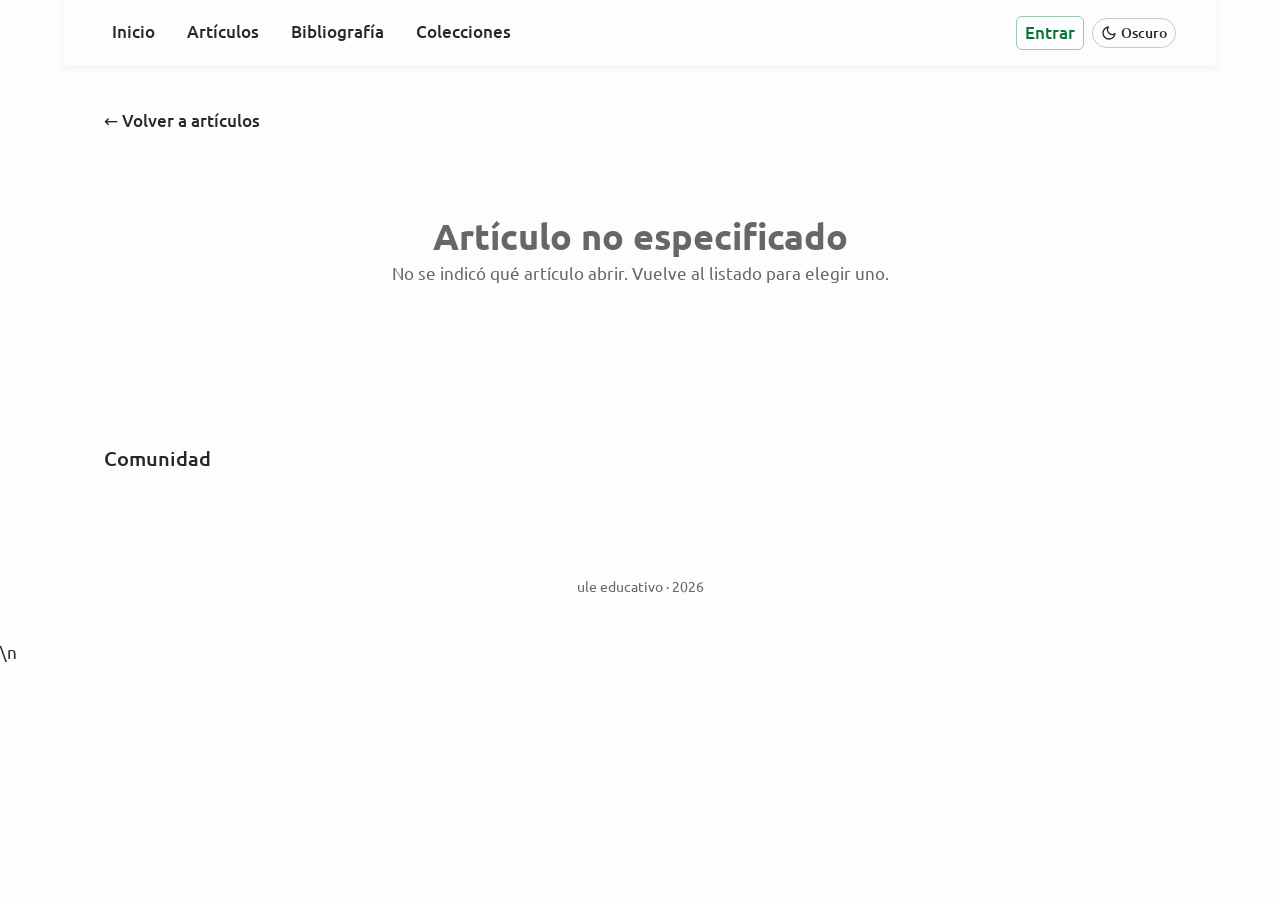
==== articulo.html @ a5fb070c "sobreescribir descomposicion" ====
<!DOCTYPE html>
<html lang="es" data-theme="light">
<head>
  <meta charset="UTF-8">
  <meta name="viewport" content="width=device-width, initial-scale=1.0">
  <title>Artículo — ule educativo</title>

  <link rel="preconnect" href="https://fonts.googleapis.com">
  <link rel="preconnect" href="https://fonts.gstatic.com" crossorigin>
  <link href="https://fonts.googleapis.com/css2?family=Ubuntu:wght@400;500;700&display=swap" rel="stylesheet">

  <link rel="stylesheet" href="css/variables.css">
  <link rel="stylesheet" href="css/base.css">
  <link rel="stylesheet" href="css/components.css">
  <link rel="stylesheet" href="css/nav.css">
  <link rel="stylesheet" href="css/theme.css">
  <link rel="stylesheet" href="css/ads.css">

  <link rel="icon" href="assets/logo/logo.png" type="image/x-icon">
</head>
<body data-ad-page="articulo">

  <a class="skip-link" href="#contenido-principal">Saltar al contenido</a>

  <ule-nav></ule-nav>

  <main id="contenido-principal">
    <section class="container section">
      <p><a class="nav__link" href="articulos.html" style="padding-inline-start:0;">← Volver a artículos</a></p>
      <div id="articulo-contenedor">
        <p class="catalog-loading" role="status">Cargando artículo…</p>
      </div>

      <nav id="navegacion-articulos" class="articulo-navegacion" hidden aria-label="Más artículos"></nav>

      <div id="biblio-relacionada-contenedor" hidden>
        <h2>Bibliografía relacionada</h2>
        <div class="biblio-list" id="biblio-relacionada-lista"></div>
      </div>
    </section>

    <section class="container section ad-section" aria-labelledby="anuncios-articulo">
      <h2 class="ad-section__title" id="anuncios-articulo">Comunidad</h2>
      <div data-ad-slot></div>
    </section>
  </main>

  <footer class="container section" style="text-align:center; opacity:0.7; font-size:var(--fs-anotacion);">
    <p>ule educativo · 2026</p>
  </footer>

  <auth-modal id="auth-modal"></auth-modal>\n<script src="js/main.js"></script><script src="js/ule-nav.js"></script><script src="js/api/client.js"></script><script src="js/api/auth.js"></script><script src="js/api/session.js"></script><script src="js/auth-modal.js"></script><script src="js/auth-ui.js"></script>
  <script src="js/loader.js"></script>
  <script src="js/components.js"></script>
  <script src="js/ads.js"></script>
  <script>
    (function () {
      const contenedor = document.getElementById('articulo-contenedor');
      const biblioWrap = document.getElementById('biblio-relacionada-contenedor');
      const biblioLista = document.getElementById('biblio-relacionada-lista');
      const navArticulos = document.getElementById('navegacion-articulos');

      function formatFecha(iso) {
        if (!iso) return '';
        const d = new Date(iso + 'T00:00:00');
        if (isNaN(d.getTime())) return iso;
        return d.toLocaleDateString('es-MX', { year: 'numeric', month: 'long', day: 'numeric' });
      }

      function slug(value) {
        return String(value || '').toLowerCase().replace(/\s+/g, '-');
      }

      // Estados sin artículo (sin id, no encontrado, error): siempre con <h1> para que la página tenga encabezado principal.
      function mostrarMensaje(titulo, texto, esError) {
        const wrap = document.createElement('div');
        wrap.className = 'catalog-empty';
        if (esError) wrap.setAttribute('role', 'alert');
        const h1 = document.createElement('h1');
        h1.textContent = titulo;
        const p = document.createElement('p');
        p.textContent = texto;
        wrap.appendChild(h1);
        wrap.appendChild(p);
        contenedor.replaceChildren(wrap);
      }

      function badge(type, label) {
        const el = document.createElement('ule-badge');
        el.setAttribute('type', type);
        el.setAttribute('label', label);
        return el;
      }

      function renderArticulo(articulo) {
        const article = document.createElement('article');
        article.className = 'articulo';

        const chips = document.createElement('div');
        chips.className = 'cluster';
        chips.style.marginBlockEnd = 'var(--space-sm)';
        if (articulo.categoria) chips.appendChild(badge('categoria-' + slug(articulo.categoria), articulo.categoria));
        (articulo.etiquetas || []).forEach(function (tag) { chips.appendChild(badge('etiqueta-' + slug(tag), tag)); });
        article.appendChild(chips);

        const h1 = document.createElement('h1');
        h1.textContent = articulo.titulo || '';
        article.appendChild(h1);

        const meta = document.createElement('p');
        meta.className = 'anotacion';
        meta.textContent = [articulo.autor, formatFecha(articulo.fecha)].filter(Boolean).join(' · ');
        article.appendChild(meta);

        if (articulo.imagen_destacada) {
          const img = document.createElement('img');
          img.className = 'foto-arqueologica';
          img.style.width = '100%';
          img.style.borderRadius = 'var(--radius-md)';
          // Sin descripción editorial (imagen_alt) la imagen se trata como decorativa.
          img.alt = articulo.imagen_alt || '';
          img.addEventListener('error', function () { img.style.display = 'none'; });
          img.src = articulo.imagen_destacada;
          article.appendChild(img);
        }

        const cuerpo = document.createElement('div');
        cuerpo.className = 'articulo__cuerpo';
        // contenido_html proviene del equipo editorial (repositorio o API con acceso restringido),
        // no de entrada de usuarios anónimos. Si la API acepta HTML de otras fuentes, debe sanearlo en el servidor.
        cuerpo.innerHTML = articulo.contenido_html || '';
        article.appendChild(cuerpo);

        contenedor.replaceChildren(article);
      }

      function linkNavegacion(articulo, clase, etiqueta) {
        const a = document.createElement('a');
        a.className = 'articulo-navegacion__link ' + clase;
        a.href = 'articulo.html?id=' + encodeURIComponent(articulo.id);
        const span = document.createElement('span');
        span.textContent = etiqueta;
        const strong = document.createElement('strong');
        strong.textContent = articulo.titulo || articulo.id;
        a.appendChild(span);
        a.appendChild(strong);
        return a;
      }

      function renderNavegacion(articulo, todos) {
        const orden = todos
          .filter(function (a) { return a.visible !== false; })
          .sort(function (a, b) { return (a.fecha || '').localeCompare(b.fecha || ''); });
        const posicion = orden.findIndex(function (a) { return a.id === articulo.id; });
        if (posicion === -1) return;
        const anterior = orden[posicion - 1];
        const siguiente = orden[posicion + 1];
        if (!anterior && !siguiente) return;
        navArticulos.replaceChildren();
        if (anterior) navArticulos.appendChild(linkNavegacion(anterior, 'articulo-navegacion__link--anterior', 'Artículo anterior'));
        if (siguiente) navArticulos.appendChild(linkNavegacion(siguiente, 'articulo-navegacion__link--siguiente', 'Artículo siguiente'));
        navArticulos.hidden = false;
      }

      function renderBiblio(refs) {
        if (!refs.length) return;
        refs.forEach(function (ref) {
          const card = document.createElement('biblio-card');
          card.setAttribute('data-id', ref.id);
          card.setAttribute('data-title', ref.titulo || '');
          card.setAttribute('data-authors', Array.isArray(ref.autores) ? ref.autores.join(', ') : (ref.autores || ''));
          card.setAttribute('data-year', ref['año'] || '');
          card.setAttribute('data-type', ref.tipo || '');
          card.setAttribute('data-editorial', ref.editorial || '');
          card.setAttribute('data-url', ref.url || '');
          card.setAttribute('data-summary', ref.resumen || '');
          biblioLista.appendChild(card);
        });
        biblioWrap.hidden = false;
      }

      async function init() {
        const id = new URLSearchParams(window.location.search).get('id');
        if (!id) {
          mostrarMensaje('Artículo no especificado', 'No se indicó qué artículo abrir. Vuelve al listado para elegir uno.');
          return;
        }

        try {
          const articulo = await ULE.loader.loadArticleById(id);
          if (!articulo || articulo.visible === false) {
            document.title = 'Artículo no encontrado — ule educativo';
            mostrarMensaje('Artículo no encontrado', 'No existe un artículo con ese identificador o ya no está disponible.');
            return;
          }

          document.title = articulo.titulo + ' — ule educativo';
          renderArticulo(articulo);

          // Lo secundario (navegación, bibliografía) no debe impedir leer el artículo si falla.
          try { renderNavegacion(articulo, await ULE.loader.loadArticles()); }
          catch (e) { console.warn('[ULE] No se pudo cargar la navegación entre artículos:', e); }
          try { renderBiblio(await ULE.loader.loadBiblioForArticle(articulo)); }
          catch (e) { console.warn('[ULE] No se pudo cargar la bibliografía relacionada:', e); }
        } catch (e) {
          console.error('[ULE] Error cargando el artículo:', e);
          mostrarMensaje('No fue posible cargar el artículo', 'Ocurrió un problema al obtener el contenido. Inténtalo de nuevo en unos minutos.', true);
        }
      }

      init();
    })();
  </script>
</body>
</html>
---- css/variables.css ----
/* ==========================================================================
   variables.css — Identidad gráfica: ule educativo
   Todas las custom properties del sistema de diseño.
   ========================================================================== */

:root {
  /* ---------- Color base ---------- */
  --color-principal: #058A41;
  --color-secundario: #63372C;
  --color-fondo-claro: #fdfdff;
  --color-fondo-oscuro: #1E352F;
  --color-texto-claro: #282828;
  --color-texto-oscuro: #c3d4d0;

  /* Fondos de card */
  --color-card-claro: #F7F3EB;          /* tono hueso / piedra clara */
  --color-card-oscuro: #162A25;         /* gris muy oscuro, ligeramente más profundo que el fondo */

  /* Texto sobre cards */
  --color-titulo-card: var(--color-principal-texto);
  --color-cuerpo-card-claro: #2C2C2C;   /* contraste AA sobre #F7F3EB */
  --color-cuerpo-card-oscuro: #D0DDD9;  /* contraste AA sobre #162A25 */

  /* Verde para TEXTO y para rellenos con texto blanco.
     --color-principal (#058A41) queda para elementos decorativos/rellenos
     sin texto: sólo alcanza 4.38:1 sobre el fondo claro y 4.02:1 sobre la
     card clara (AA exige 4.5:1), y 2.9:1 sobre el fondo oscuro. Estos tokens
     conservan el mismo tono pero cumplen AA en ambos temas. */
  --color-principal-texto: #047538;     /* claro: 5.7:1 sobre fondo, 5.3:1 sobre card */
  --color-principal-accion: #047538;    /* fondo de botones con texto blanco: 5.9:1 */
  --color-principal-accion-hover: #046B32; /* hover de botones (6.7:1 con texto blanco, en ambos temas) */

  /* Estados de link */
  --color-link: var(--color-principal-texto);
  --color-link-hover: #046B32;          /* 6.5:1 sobre fondo claro */
  --color-link-visitado: #4A6B5A;
  --color-link-focus: var(--color-principal-texto);

  /* Paleta fija de badges — Periodo */
  --badge-periodo-preclasico: #8B5E3C;
  --badge-periodo-clasico: #A0601F;    /* antes #C17A3A (3.4:1 con texto blanco); ahora 5.0:1 */
  --badge-periodo-posclasico: #5C3A21;

  /* Paleta fija de badges — Cultura */
  --badge-cultura-olmeca: #3A5F4A;
  --badge-cultura-golfo: #4A7A6A;
  --badge-cultura-cacaxtla: #6B4A3A;
  --badge-cultura-maya: #2E5A4A;
  --badge-cultura-azteca: #5A3A2A;

  /* ---------- Tipografía ---------- */
  --font-principal: "Ubuntu", system-ui, sans-serif;
  --font-anotaciones: "Helvetica", Arial, sans-serif;

  /* Escala tipográfica — mobile first */
  --fs-h1: 1.75rem;          /* 28px */
  --fs-h2: 1.375rem;         /* 22px */
  --fs-h3: 1.125rem;         /* 18px */
  --fs-cuerpo: 1rem;         /* 16px */
  --fs-anotacion: 0.875rem;  /* 14px */
  --lh-cuerpo: 1.6;
  --lh-titulo: 1.25;

  /* ---------- Bordes, radios y espaciado ---------- */
  --radius-sm: 0.375rem;     /* 6px — badges, botones pequeños */
  --radius-md: 0.75rem;      /* 12px — cards */
  --radius-lg: 1rem;         /* 16px — contenedores grandes */
  --radius-pill: 999px;      /* píldora */

  --space-xs: 0.25rem;       /* 4px */
  --space-sm: 0.5rem;        /* 8px */
  --space-md: 1rem;          /* 16px */
  --space-lg: 1.5rem;        /* 24px */
  --space-xl: 2.5rem;        /* 40px */
  --space-2xl: 4rem;         /* 64px */

  /* Sombras ligeras */
  --shadow-card-claro: 0 2px 8px rgba(0, 0, 0, 0.06);
  --shadow-card-oscuro: 0 2px 10px rgba(0, 0, 0, 0.35);

  /* ---------- Breakpoints (referencia; se usan en media queries) ---------- */
  --bp-sm: 480px;
  --bp-md: 768px;
  --bp-lg: 1024px;
  --bp-xl: 1280px;

  /* ---------- Tema por defecto (modo claro) ---------- */
  --color-fondo: var(--color-fondo-claro);
  --color-texto: var(--color-texto-claro);
  --color-card: var(--color-card-claro);
  --color-cuerpo-card: var(--color-cuerpo-card-claro);
  --shadow-card: var(--shadow-card-claro);
  --color-icono: var(--color-principal);
}

/* ---------- Tema oscuro ---------- */
:root[data-theme="dark"] {
  --color-fondo: var(--color-fondo-oscuro);
  --color-texto: var(--color-texto-oscuro);
  --color-card: var(--color-card-oscuro);
  --color-cuerpo-card: var(--color-cuerpo-card-oscuro);
  --shadow-card: var(--shadow-card-oscuro);
  --color-icono: var(--color-texto-oscuro);

  /* Verde legible sobre fondo/card oscuros (≥ 6:1) */
  --color-principal-texto: #4CC57F;
  --color-link-hover: #8BE5B3;
  --color-link-visitado: #8FB8A3;       /* el verde apagado claro daba 2.2:1 sobre oscuro */
}

/* ---------- Desktop typography (≥ 768px) ---------- */
@media (min-width: 768px) {
  :root {
    --fs-h1: 2.25rem;        /* 36px */
    --fs-h2: 1.75rem;        /* 28px */
    --fs-h3: 1.25rem;        /* 20px */
    --fs-cuerpo: 1.0625rem;  /* 17px */
  }
}
---- css/base.css ----
/* ==========================================================================
   base.css — Reset, tipografía, layout base y accesibilidad
   ule educativo
   ========================================================================== */

/* ---------- Reset mínimo y box-sizing ---------- */
*,
*::before,
*::after {
  box-sizing: border-box;
  margin: 0;
  padding: 0;
}

html {
  font-size: 100%;
  scroll-behavior: smooth;
  -webkit-text-size-adjust: 100%;
}

/* Respeta prefers-reduced-motion */
@media (prefers-reduced-motion: reduce) {
  html {
    scroll-behavior: auto;
  }

  *,
  *::before,
  *::after {
    animation-duration: 0.01ms !important;
    animation-iteration-count: 1 !important;
    transition-duration: 0.01ms !important;
  }
}

body {
  min-height: 100vh;
  font-family: var(--font-principal);
  font-size: var(--fs-cuerpo);
  font-weight: 400;
  line-height: var(--lh-cuerpo);
  color: var(--color-texto);
  background-color: var(--color-fondo);
  -webkit-font-smoothing: antialiased;
  -moz-osx-font-smoothing: grayscale;
}

/* ---------- Tipografía semántica ---------- */
h1, h2, h3, h4, h5, h6 {
  font-family: var(--font-principal);
  line-height: var(--lh-titulo);
  color: var(--color-texto);
  font-weight: 700;
}

h1 {
  font-size: var(--fs-h1);
  font-weight: 700;
}

h2 {
  font-size: var(--fs-h2);
  font-weight: 700;
}

h3 {
  font-size: var(--fs-h3);
  font-weight: 500;
}

p {
  margin-block-end: var(--space-md);
}

p:last-child {
  margin-block-end: 0;
}

/* Anotaciones, pies de foto, notas */
.anotacion,
figcaption,
.nota,
.caption {
  font-family: var(--font-anotaciones);
  font-style: italic;
  font-size: var(--fs-anotacion);
  font-weight: 400;
  color: var(--color-texto);
  opacity: 0.85;
}

/* ---------- Enlaces ---------- */
a {
  color: var(--color-link);
  text-decoration: underline;
  text-underline-offset: 0.15em;
  transition: color 0.15s ease;
}

a:hover {
  color: var(--color-link-hover);
}

/* Sólo en texto de lectura. Un `a:visited` global tiene más especificidad que
   .nav__link, .card o .skip-link y les cambiaba el color tras la primera visita. */
.articulo__cuerpo a:visited {
  color: var(--color-link-visitado);
}

a:focus-visible {
  outline: 2px solid var(--color-link-focus);
  outline-offset: 3px;
  border-radius: var(--radius-sm);
}

/* ---------- Imágenes ---------- */
img {
  max-width: 100%;
  height: auto;
  display: block;
  border-radius: var(--radius-md);
}

/* Fotografías de piezas / juego: color natural, bordes redondeados */
img.foto-arqueologica,
img.foto-juego,
.catalog-card img {
  border-radius: var(--radius-md);
  /* desaturación opcional muy ligera (máx. ~10–15 %) */
  /* filter: saturate(0.9);  — aplicar solo si se desea de forma global */
}

/* ---------- Listas ---------- */
ul, ol {
  padding-inline-start: 1.25em;
  margin-block-end: var(--space-md);
}

li {
  margin-block-end: var(--space-xs);
}

/* ---------- Contenedor principal ---------- */
.container {
  width: 100%;
  max-width: 72rem; /* ~1152px */
  margin-inline: auto;
  padding-inline: var(--space-md);
}

@media (min-width: 768px) {
  .container {
    padding-inline: var(--space-lg);
  }
}

@media (min-width: 1280px) {
  .container {
    padding-inline: var(--space-xl);
  }
}

/* ---------- Utilidades de espaciado ---------- */
.section {
  padding-block: var(--space-xl);
}

.section--tight {
  padding-block: var(--space-lg);
}

/* ---------- Focus visible genérico (accesibilidad) ---------- */
:focus-visible {
  outline: 2px solid var(--color-principal-texto);
  outline-offset: 3px;
}

/* ---------- Botones base (elementos de acción) ---------- */
button,
.btn {
  font-family: var(--font-principal);
  font-size: var(--fs-cuerpo);
  font-weight: 500;
  line-height: 1.4;
  cursor: pointer;
  border: none;
  border-radius: var(--radius-sm);
  padding: var(--space-sm) var(--space-md);
  background-color: var(--color-principal-accion);
  color: #fff;
  transition: background-color 0.15s ease, transform 0.1s ease;
}

button:hover,
.btn:hover {
  background-color: var(--color-principal-accion-hover);
}

button:focus-visible,
.btn:focus-visible {
  outline: 2px solid var(--color-link-focus);
  outline-offset: 3px;
}

button:disabled,
.btn:disabled {
  opacity: 0.5;
  cursor: not-allowed;
}

/* ---------- Sólo lectores de pantalla ---------- */
.sr-only {
  position: absolute;
  width: 1px;
  height: 1px;
  margin: -1px;
  padding: 0;
  overflow: hidden;
  clip: rect(0, 0, 0, 0);
  white-space: nowrap;
  border: 0;
}

/* ---------- Skip link (accesibilidad) ---------- */
.skip-link {
  position: absolute;
  top: -100%;
  left: var(--space-md);
  z-index: 1000;
  padding: var(--space-sm) var(--space-md);
  background-color: var(--color-principal-accion);
  color: #fff;
  border-radius: var(--radius-sm);
  text-decoration: none;
}

.skip-link:focus {
  top: var(--space-md);
}

/* ---------- Selección de texto ---------- */
::selection {
  background-color: color-mix(in srgb, var(--color-principal) 30%, transparent);
  color: var(--color-texto);
}

/* El atributo hidden debe ganar siempre: reglas como `section { display: block }`
   o `.articulo-navegacion { display: grid }` lo anulaban. */
[hidden] {
  display: none !important;
}

/* ---------- Elementos semánticos básicos ---------- */
main {
  display: block;
}

header,
footer,
nav,
section,
article,
aside {
  display: block;
}

/* ---------- Home: lockup vertical del logo ---------- */
.logo-lockup {
  display: flex;
  flex-direction: column;
  align-items: center;
  gap: var(--space-md);
  padding-block: var(--space-2xl) var(--space-xl);
  text-align: center;
}

.logo-lockup__icon {
  width: clamp(4rem, 15vw, 6.5rem);
  height: auto;
  /* espacio de protección mínimo 0.25× del ancho */
  margin: 0.25em;
}

.logo-lockup__nombre {
  font-size: var(--fs-h1);
  font-weight: 700;
  color: var(--color-texto);
  letter-spacing: -0.01em;
}

/* ---------- Theme toggle (base) ---------- */
.theme-toggle {
  display: inline-flex;
  align-items: center;
  gap: var(--space-xs);
  background: transparent;
  color: var(--color-texto);
  border: 1px solid color-mix(in srgb, var(--color-texto) 25%, transparent);
  border-radius: var(--radius-pill);
  padding: var(--space-xs) var(--space-sm);
  font-size: var(--fs-anotacion);
}

.theme-toggle:hover {
  background-color: color-mix(in srgb, var(--color-texto) 8%, transparent);
}

/* ---------- Texto de interfaz (i18n-ready) ---------- */
/* Los textos de UI se inyectan desde JS/i18n; no hardcodear aquí */
---- css/components.css ----
/* ==========================================================================
   components.css — Componentes reutilizables
   Cards, badges, catálogo, anuncios, navegación
   ule educativo
   ========================================================================== */

/* ---------- Cards de texto (artículo / blog) ---------- */
.card,
.card-texto {
  background-color: var(--color-card);
  color: var(--color-cuerpo-card);
  border-radius: var(--radius-md);
  box-shadow: var(--shadow-card);
  padding: var(--space-lg);
}

.card__titulo,
.card-texto__titulo {
  color: var(--color-titulo-card);
  font-weight: 500;
  font-size: var(--fs-h3);
  margin-block-end: var(--space-sm);
}

.card__cuerpo,
.card-texto__cuerpo {
  color: var(--color-cuerpo-card);
  font-size: var(--fs-cuerpo);
  line-height: var(--lh-cuerpo);
}

/* ---------- Badges de categoría ---------- */
.badge {
  display: inline-flex;
  align-items: center;
  justify-content: center;
  height: 1.6rem;
  padding-inline: calc(var(--space-sm) + var(--space-xs));
  border-radius: var(--radius-pill);
  font-family: var(--font-principal);
  font-size: var(--fs-anotacion);
  font-weight: 500;
  letter-spacing: 0.03em;
  text-transform: uppercase;
  color: #fff;
  white-space: nowrap;
  line-height: 1;
}

/* Periodo */
.badge--periodo-preclasico { background-color: var(--badge-periodo-preclasico); }
.badge--periodo-clasico    { background-color: var(--badge-periodo-clasico); }
.badge--periodo-posclasico { background-color: var(--badge-periodo-posclasico); }

/* Cultura */
.badge--cultura-olmeca   { background-color: var(--badge-cultura-olmeca); }
.badge--cultura-golfo    { background-color: var(--badge-cultura-golfo); }
.badge--cultura-cacaxtla { background-color: var(--badge-cultura-cacaxtla); }
.badge--cultura-maya     { background-color: var(--badge-cultura-maya); }
.badge--cultura-azteca   { background-color: var(--badge-cultura-azteca); }

/* Fallback genérico si no se especifica tipo */
.badge--default {
  background-color: var(--color-secundario);
}

/* ---------- Catálogo: grid de cards ---------- */
.catalog-grid {
  display: grid;
  grid-template-columns: minmax(0, 1fr);
  gap: var(--space-md);
  width: 100%;
}

/* ≥ 480px — 2 columnas */
@media (min-width: 480px) {
  .catalog-grid {
    grid-template-columns: repeat(2, minmax(0, 1fr));
    gap: var(--space-md);
  }
}

/* ≥ 768px — 3 columnas */
@media (min-width: 768px) {
  .catalog-grid {
    grid-template-columns: repeat(3, minmax(0, 1fr));
    gap: var(--space-lg);
  }
}

/* ≥ 1024px — 4 columnas */
@media (min-width: 1024px) {
  .catalog-grid {
    grid-template-columns: repeat(4, minmax(0, 1fr));
    gap: var(--space-lg);
  }
}

/* ≥ 1280px — se mantiene en 4 columnas (máximo) */
@media (min-width: 1280px) {
  .catalog-grid {
    grid-template-columns: repeat(4, minmax(0, 1fr));
  }
}

/* Card individual del catálogo */
.catalog-card {
  position: relative;
  display: flex;
  flex-direction: column;
  background-color: var(--color-card);
  border-radius: var(--radius-md);
  box-shadow: var(--shadow-card);
  overflow: hidden;
  cursor: pointer;
  transition: box-shadow 0.2s ease, transform 0.15s ease;
}

.catalog-card:hover {
  box-shadow: 0 4px 14px rgba(0, 0, 0, 0.12);
  transform: translateY(-2px);
}

/* El título es un <button> real: se anuncia como botón, entra en el orden de
   foco y su ::after cubre toda la card para que cualquier clic abra el detalle. */
.catalog-card__abrir {
  all: unset;
  box-sizing: border-box;
  cursor: pointer;
  color: inherit;
}

.catalog-card__abrir::after {
  content: "";
  position: absolute;
  inset: 0;
}

.catalog-card:has(.catalog-card__abrir:focus-visible) {
  outline: 2px solid var(--color-principal-texto);
  outline-offset: 3px;
}

.catalog-card__abrir:focus-visible {
  outline: none; /* el aro lo dibuja la card completa (regla :has de arriba) */
}

/* Modal de detalle. El reset global `* { margin: 0 }` anulaba el margin:auto con el que
   el navegador centra un <dialog>, dejándolo pegado a la esquina superior izquierda. */
.catalog-modal {
  margin: auto;
  max-height: calc(100dvh - 2 * var(--space-md));
  overflow-y: auto;
}

.catalog-modal::backdrop {
  background: rgba(0, 0, 0, 0.55);
}

/* Imagen que no cargó: conserva la proporción y no muestra el icono de imagen rota */
.catalog-card__imagen.is-broken {
  visibility: hidden;
}

@media (prefers-reduced-motion: reduce) {
  .catalog-card:hover { transform: none; }
}

:root[data-theme="dark"] .catalog-card:hover {
  box-shadow: 0 4px 16px rgba(0, 0, 0, 0.45);
}

.catalog-card__imagen {
  aspect-ratio: 1 / 1;
  width: 100%;
  object-fit: cover;
  border-radius: 0; /* el contenedor ya tiene el radio */
}

.catalog-card__body {
  display: flex;
  flex-direction: column;
  gap: var(--space-sm);
  padding: var(--space-md);
  flex-grow: 1;
}

.catalog-card__titulo {
  font-size: var(--fs-h3);
  font-weight: 500;
  color: var(--color-titulo-card);
  line-height: var(--lh-titulo);
  margin: 0;
}

.catalog-card__badges {
  display: flex;
  flex-wrap: wrap;
  gap: var(--space-xs);
  margin-top: auto;
}

/* Resumen de resultados y filtros activos (región role="status") */
.catalog-status {
  margin-block: 0 var(--space-md);
  font-size: var(--fs-anotacion);
  color: var(--color-texto);
  opacity: 0.85;
}

.catalog-empty__accion {
  margin-block-start: var(--space-md);
}

/* Encabezado de colección (catálogo) */
.catalog-header {
  margin-block-end: var(--space-xl);
}

.catalog-header__titulo {
  font-size: var(--fs-h1);
  font-weight: 700;
  color: var(--color-texto);
  margin-block-end: var(--space-sm);
}

.catalog-header__descripcion {
  font-size: var(--fs-cuerpo);
  color: var(--color-texto);
  max-width: 65ch;
  line-height: var(--lh-cuerpo);
}

/* ---------- Cards de anuncio ---------- */
.ad-card {
  display: flex;
  flex-direction: column;
  background-color: var(--color-card);
  border-radius: var(--radius-md);
  box-shadow: var(--shadow-card);
  overflow: hidden;
}

/* Imagen con proporción 4:5 vertical */
.ad-card__imagen {
  aspect-ratio: 4 / 5;
  width: 100%;
  object-fit: cover;
  border-radius: 0;
}

.ad-card__body {
  display: flex;
  flex-direction: column;
  gap: var(--space-sm);
  padding: var(--space-md);
}

.ad-card__contacto {
  font-size: var(--fs-h3);
  font-weight: 500;
  color: var(--color-titulo-card);
  margin: 0;
}

.ad-card__slogan {
  font-size: var(--fs-cuerpo);
  font-weight: 400;
  color: var(--color-cuerpo-card);
  margin: 0;
}

.ad-card__descripcion {
  font-family: var(--font-anotaciones);
  font-style: italic;
  font-size: var(--fs-anotacion);
  color: var(--color-cuerpo-card);
  opacity: 0.8;
  margin: 0;
  margin-top: auto;
}

/* Variante horizontal (cuando el contenedor lo permite) */
@media (min-width: 640px) {
  .ad-card--horizontal {
    flex-direction: row;
  }

  .ad-card--horizontal .ad-card__imagen {
    width: 40%;
    max-width: 220px;
    aspect-ratio: 4 / 5;
    flex-shrink: 0;
  }

  .ad-card--horizontal .ad-card__body {
    flex: 1;
    justify-content: center;
  }
}

/* ---------- Header sticky con hide/show ---------- */
/* Sólo el header principal del sitio (hijo directo de <body>): otros <header>
   internos, como el de <catalog-grid>, no deben ser sticky. */
body > header {
  position: sticky;
  top: 0;
  z-index: 1000;
  background-color: var(--color-fondo);
  box-shadow: var(--shadow-card);
  transform: translateY(0);
  transition: transform 0.3s ease;
}

body > header.header--hidden {
  transform: translateY(-100%);
}

body > header.header--visible {
  transform: translateY(0);
}

/* ---------- Navegación ---------- */
.nav {
  display: flex;
  flex-wrap: wrap;
  align-items: center;
  gap: var(--space-md);
  padding-block: var(--space-md);
}

.nav__lista {
  display: flex;
  flex-wrap: wrap;
  list-style: none;
  padding: 0;
  margin: 0;
  gap: var(--space-sm) var(--space-md);
}

.nav__link {
  font-weight: 500;
  text-decoration: none;
  color: var(--color-texto);
  padding: var(--space-xs) var(--space-sm);
  border-radius: var(--radius-sm);
  transition: color 0.15s ease, background-color 0.15s ease;
}

.nav__link:hover {
  color: var(--color-principal-texto);
  background-color: color-mix(in srgb, var(--color-principal) 10%, transparent);
}

.nav__link[aria-current="page"] {
  color: var(--color-principal-texto);
  font-weight: 700;
}

.nav__link:focus-visible {
  outline: 2px solid var(--color-principal-texto);
  outline-offset: 2px;
}

/* ---------- Iconos ---------- */
.icon {
  display: inline-block;
  width: 1.25em;
  height: 1.25em;
  vertical-align: middle;
  fill: currentColor;
}

/* Sobre color principal → blanco */
.icon--on-principal {
  color: #fff;
  fill: #fff;
}

/* Fuera del color principal */
.icon--default {
  color: var(--color-icono);
  fill: var(--color-icono);
}

/* ---------- Greca (módulo horizontal divisorio) ---------- */
.greca {
  display: block;
  width: 100%;
  height: 1.5rem;
  color: var(--color-texto);
  background-color: currentColor;
  -webkit-mask-image: url('../assets/img/greca.png');
  mask-image: url('../assets/img/greca.png');
  -webkit-mask-repeat: repeat-x;
  mask-repeat: repeat-x;
  -webkit-mask-position: center;
  mask-position: center;
  -webkit-mask-size: auto 100%;
  mask-size: auto 100%;
  object-fit: contain;
  opacity: 0.8;
}

.greca--divider {
  margin-block: var(--space-xl);
  height: 10vh;
  border-radius: 2px;
  opacity: 0.6;
}

/* ---------- Artículo / lectura larga ---------- */
.articulo {
  max-width: 68ch;
  margin-inline: auto;
}

.articulo h2 {
  margin-block: var(--space-xl) var(--space-md);
}

.articulo h3 {
  margin-block: var(--space-lg) var(--space-sm);
}

.articulo p + p {
  margin-block-start: var(--space-md);
}

.articulo img {
  margin-block: var(--space-lg);
}

.articulo figcaption {
  margin-block-start: var(--space-xs);
  text-align: center;
}

/* ---------- Utilidades de layout ---------- */
.stack {
  display: flex;
  flex-direction: column;
  gap: var(--space-md);
}

.stack--lg {
  gap: var(--space-lg);
}

.cluster {
  display: flex;
  flex-wrap: wrap;
  gap: var(--space-sm);
  align-items: center;
}

/* ---------- Card como enlace (accesos del dashboard) ---------- */
.card-link {
  display: block;
  text-decoration: none;
  transition: box-shadow 0.2s ease, transform 0.15s ease;
}

.card-link:hover {
  box-shadow: 0 4px 14px rgba(0, 0, 0, 0.12);
  transform: translateY(-2px);
}

.card-link:focus-visible {
  outline: 2px solid var(--color-link-focus);
  outline-offset: 2px;
}

.card-link .card__flecha {
  display: inline-block;
  margin-inline-start: var(--space-xs);
  transition: transform 0.15s ease;
}

.card-link:hover .card__flecha {
  transform: translateX(3px);
}

/* CTA visual dentro de una card-enlace (el enlace es la card; esto es sólo apariencia) */
.button {
  display: inline-block;
  margin-block-start: var(--space-sm);
  padding: var(--space-xs) var(--space-md);
  border-radius: var(--radius-sm);
  background-color: var(--color-principal-accion);
  color: #fff;
  font-weight: 500;
}

.card-link:hover .button {
  background-color: var(--color-principal-accion-hover);
}

.card-link .card__cuerpo {
  margin-block-end: var(--space-sm);
}

/* Accesos de la portada: el botón queda alineado al pie aunque el texto varíe de largo */
.accesos-grid .card-link {
  display: flex;
  flex-direction: column;
}

.accesos-grid .card-link .button {
  align-self: flex-start;
  margin-block-start: auto;
}

/* Título de una card de texto seguido de párrafo */
.card > h2 {
  margin-block-end: var(--space-sm);
}

/* ---------- Grid de accesos (home) ---------- */
.accesos-grid {
  display: grid;
  grid-template-columns: minmax(0, 1fr);
  gap: var(--space-lg);
  width: 100%;
}

@media (min-width: 640px) {
  .accesos-grid { grid-template-columns: repeat(3, minmax(0, 1fr)); }
}

/* ---------- Estados de carga / vacío (catálogo) ---------- */
.catalog-empty,
.catalog-loading {
  text-align: center;
  padding: var(--space-2xl) var(--space-md);
  color: var(--color-texto);
  opacity: 0.7;
  font-size: var(--fs-cuerpo);
}

/* ---------- Grid de artículos ----------
   Mobile: 1 columna · Tablet (≥768px): 2 · Desktop (≥1024px): 3 */
.articles-grid {
  display: grid;
  grid-template-columns: minmax(0, 1fr);
  gap: var(--space-lg);
  width: 100%;
  align-items: stretch;
}

@media (min-width: 768px) {
  .articles-grid { grid-template-columns: repeat(2, minmax(0, 1fr)); }
}

@media (min-width: 1024px) {
  .articles-grid { grid-template-columns: repeat(3, minmax(0, 1fr)); }
}

/* ---------- Lista de bibliografía ----------
   Lista de una columna; en pantallas amplias aprovecha el ancho en 2. */
.biblio-list {
  display: grid;
  grid-template-columns: minmax(0, 1fr);
  gap: var(--space-md);
  width: 100%;
}

@media (min-width: 900px) {
  .biblio-list { grid-template-columns: repeat(2, minmax(0, 1fr)); }
}

/* ---------- Barra de filtros (artículos / bibliografía / catálogos) ---------- */
.filtros {
  display: flex;
  flex-wrap: wrap;
  align-items: flex-end;
  gap: var(--space-sm) var(--space-md);
  margin-block-end: var(--space-lg);
}

.filtros__campo {
  display: flex;
  flex-direction: column;
  gap: var(--space-xs);
  flex: 1 1 180px;
  min-width: 160px;
}

.filtros__campo label {
  font-family: var(--font-anotaciones);
  font-style: italic;
  font-size: var(--fs-anotacion);
  color: var(--color-texto);
  opacity: 0.85;
}

.filtros input[type="search"],
.filtros input[type="text"],
.filtros select {
  font-family: var(--font-principal);
  font-size: var(--fs-cuerpo);
  color: var(--color-texto);
  background-color: var(--color-fondo);
  border: 1px solid color-mix(in srgb, var(--color-texto) 25%, transparent);
  border-radius: var(--radius-sm);
  padding: 0.5rem 0.75rem;
  min-height: 2.5rem;
}

.filtros input:focus-visible,
.filtros select:focus-visible {
  outline: 2px solid var(--color-link-focus);
  outline-offset: 2px;
}

.filtros__resultados {
  font-size: var(--fs-anotacion);
  opacity: 0.75;
  margin-block-end: var(--space-md);
}

/* ---------- Selector de catálogo (tabs) ---------- */
.catalog-selector {
  display: flex;
  flex-wrap: wrap;
  gap: var(--space-sm);
  margin-block-end: var(--space-lg);
  border-bottom: 1px solid color-mix(in srgb, var(--color-texto) 15%, transparent);
  padding-block-end: var(--space-sm);
}

.catalog-selector__tab {
  font-family: var(--font-principal);
  font-weight: 500;
  font-size: var(--fs-cuerpo);
  color: var(--color-texto);
  background: transparent;
  border: 1px solid transparent;
  border-radius: var(--radius-pill);
  padding: 0.45rem 1rem;
  cursor: pointer;
  transition: background-color 0.15s ease, color 0.15s ease;
}

.catalog-selector__tab:hover {
  background-color: color-mix(in srgb, var(--color-principal) 10%, transparent);
}

.catalog-selector__tab[aria-selected="true"] {
  background-color: var(--color-principal-accion);
  color: #fff;
  font-weight: 700;
}

.catalog-selector__tab:focus-visible {
  outline: 2px solid var(--color-link-focus);
  outline-offset: 2px;
}

/* ---------- Navegación entre artículos ---------- */
.articulo-navegacion {
  display: grid;
  grid-template-columns: repeat(2, minmax(0, 1fr));
  gap: var(--space-md);
  max-width: 68ch;
  margin: var(--space-xl) auto;
}
.articulo-navegacion__link {
  display: flex;
  flex-direction: column;
  gap: var(--space-xs);
  min-width: 0;
  padding: var(--space-md);
  background: var(--color-card);
  border: 1px solid color-mix(in srgb, var(--color-texto) 10%, transparent);
  border-radius: var(--radius-md);
  color: var(--color-texto);
  text-decoration: none;
  transition: transform .15s ease, box-shadow .2s ease, border-color .2s ease;
}
.articulo-navegacion__link:hover { transform: translateY(-2px); box-shadow: var(--shadow-card); border-color: var(--color-principal-texto); }
.articulo-navegacion__link:focus-visible { outline: 2px solid var(--color-principal-texto); outline-offset: 3px; }
.articulo-navegacion__link span { font-size: var(--fs-anotacion); opacity: .75; }
.articulo-navegacion__link strong { color: var(--color-titulo-card); font-size: var(--fs-cuerpo); line-height: var(--lh-titulo); }
.articulo-navegacion__link--siguiente { text-align: end; }
@media (max-width: 480px) {
  .articulo-navegacion { grid-template-columns: 1fr; }
  .articulo-navegacion__link--siguiente { text-align: start; }
}

/* ---------- Estados de imagen ---------- */
.catalog-card__imagen,
.articulo img {
  background: var(--color-card);
}
---- css/nav.css ----
/* ---------- <ule-nav> y navegación responsive ---------- */
ule-nav {
  display: block;
}

/* Sticky: el header vive dentro de <ule-nav> */
ule-nav > header,
body > header {
  position: sticky;
  top: 0;
  z-index: 1000;
  background-color: var(--color-fondo);
  box-shadow: var(--shadow-card);
  transform: translateY(0);
  transition: transform 0.3s ease;
}

ule-nav > header.header--hidden,
body > header.header--hidden {
  transform: translateY(-100%);
}

ule-nav > header.header--visible,
body > header.header--visible {
  transform: translateY(0);
}

.nav {
  display: flex;
  flex-wrap: nowrap;
  align-items: center;
  justify-content: space-between;
  gap: var(--space-sm);
  padding-block: var(--space-md);
}

.nav__toggle {
  display: none;
  flex-direction: column;
  justify-content: center;
  gap: 5px;
  width: 2.5rem;
  height: 2.5rem;
  padding: 0.4rem;
  background: transparent;
  color: var(--color-texto);
  border: 1px solid color-mix(in srgb, var(--color-texto) 25%, transparent);
  border-radius: var(--radius-sm);
}

.nav__toggle:hover {
  background-color: color-mix(in srgb, var(--color-texto) 8%, transparent);
}

.nav__toggle-bar {
  display: block;
  width: 100%;
  height: 2px;
  background: currentColor;
  border-radius: 1px;
}

.nav__panel {
  display: flex;
  flex-wrap: wrap;
  align-items: center;
  gap: var(--space-sm) var(--space-md);
  flex: 1;
  min-width: 0;
}

.nav__lista {
  display: flex;
  flex-wrap: wrap;
  list-style: none;
  padding: 0;
  margin: 0;
  gap: var(--space-xs) var(--space-md);
  flex: 1;
}

.nav__acciones {
  display: flex;
  flex-wrap: wrap;
  align-items: center;
  gap: var(--space-sm);
  margin-inline-start: auto;
}

.nav__user {
  font-size: var(--fs-anotacion);
  font-weight: 500;
  color: var(--color-principal-texto);
  max-width: 10rem;
  overflow: hidden;
  text-overflow: ellipsis;
  white-space: nowrap;
}

.nav__auth {
  background: transparent;
  border: 1px solid color-mix(in srgb, var(--color-principal-texto) 40%, transparent);
  color: var(--color-principal-texto);
  font-weight: 500;
  cursor: pointer;
}

.nav__auth:hover {
  background-color: color-mix(in srgb, var(--color-principal) 10%, transparent);
  color: var(--color-principal-texto);
}

/* Mobile: menú colapsable */
@media (max-width: 767px) {
  .nav__toggle {
    display: inline-flex;
    order: 2;
  }

  .nav__panel {
    display: none;
    flex-direction: column;
    align-items: stretch;
    width: 100%;
    order: 3;
    padding-block-start: var(--space-sm);
    border-top: 1px solid color-mix(in srgb, var(--color-texto) 12%, transparent);
  }

  .nav.nav--open .nav__panel {
    display: flex;
  }

  .nav__lista {
    flex-direction: column;
    gap: 0;
    width: 100%;
  }

  .nav__lista .nav__link {
    display: block;
    padding: var(--space-sm) var(--space-sm);
  }

  .nav__acciones {
    margin-inline-start: 0;
    width: 100%;
    padding-block: var(--space-sm);
    border-top: 1px solid color-mix(in srgb, var(--color-texto) 10%, transparent);
  }

  .nav__user {
    max-width: none;
  }

  .theme-toggle {
    margin-inline-start: auto;
  }
}
---- css/theme.css ----
/* ==========================================================================
   theme.css — Comportamiento del modo claro/oscuro
   ule educativo

   Las variables de color por tema (--color-fondo, --color-texto, etc.)
   ya están definidas en variables.css bajo :root y :root[data-theme="dark"].
   Este archivo se encarga de:
     1. Declarar color-scheme para que los controles nativos del navegador
        (scrollbar, inputs, selects) respeten el tema activo.
     2. Dar una transición suave al cambiar de tema (sin afectar la carga inicial).
     3. Ofrecer un fallback por prefers-color-scheme cuando aún no existe
        data-theme (p. ej. JS deshabilitado o antes de que main.js corra).
     4. Ajustes visuales específicos de modo oscuro que no son solo color
        (imágenes, iconos de tema, opacidad de fotografías).
   ========================================================================== */

/* ---------- color-scheme nativo ---------- */
:root {
  color-scheme: light;
}

:root[data-theme="dark"] {
  color-scheme: dark;
}

/* Fallback: si no hay data-theme todavía (p. ej. JS aún no corrió o está
   deshabilitado) y el sistema pide oscuro, usamos las variables oscuras. */
@media (prefers-color-scheme: dark) {
  :root:not([data-theme]) {
    color-scheme: dark;
    --color-fondo: var(--color-fondo-oscuro);
    --color-texto: var(--color-texto-oscuro);
    --color-card: var(--color-card-oscuro);
    --color-cuerpo-card: var(--color-cuerpo-card-oscuro);
    --shadow-card: var(--shadow-card-oscuro);
    --color-icono: var(--color-texto-oscuro);
    --color-principal-texto: #4CC57F;
    --color-link-hover: #8BE5B3;
    --color-link-visitado: #8FB8A3;
  }
}

/* ---------- Transición entre temas ----------
   Se activa solo cuando el usuario cambia el tema manualmente (clase
   añadida/quitada por main.js), para no animar el primer render de la
   página y evitar parpadeos o "flash" de color. */
.theme-transition,
.theme-transition * {
  transition: background-color 0.25s ease, color 0.25s ease,
    border-color 0.25s ease, box-shadow 0.25s ease !important;
}

@media (prefers-reduced-motion: reduce) {
  .theme-transition,
  .theme-transition * {
    transition: none !important;
  }
}

/* ---------- Botón de cambio de tema: icono sol/luna ---------- */
.theme-toggle__icon {
  display: inline-flex;
  width: 1rem;
  height: 1rem;
  flex-shrink: 0;
}

.theme-toggle__icon svg {
  width: 100%;
  height: 100%;
  fill: none;
  stroke: currentColor;
  stroke-width: 2;
  stroke-linecap: round;
  stroke-linejoin: round;
}

/* Por defecto (tema claro) se muestra el icono de luna (para pasar a oscuro) */
.theme-toggle__icon .icon-sol { display: none; }
.theme-toggle__icon .icon-luna { display: block; }

:root[data-theme="dark"] .theme-toggle__icon .icon-sol { display: block; }
:root[data-theme="dark"] .theme-toggle__icon .icon-luna { display: none; }

/* ---------- Imágenes y fotografías en modo oscuro ----------
   Reduce ligeramente el brillo/contraste de fotografías para que no
   "exploten" visualmente sobre fondos oscuros. No aplica a logos/iconos. */
:root[data-theme="dark"] img.foto-arqueologica,
:root[data-theme="dark"] img.foto-juego,
:root[data-theme="dark"] .catalog-card__imagen,
:root[data-theme="dark"] .ad-card__imagen {
  filter: brightness(0.92) contrast(0.97);
}

/* ---------- Logo: variante para fondo oscuro ----------
   Si el logo necesita una versión de trazo claro sobre fondo oscuro,
   se puede envolver en un contenedor con esta clase y usar
   mix-blend-mode o invertir según el asset disponible. */
:root[data-theme="dark"] .logo-lockup__icon img {
  filter: brightness(1.05);
}

/* ---------- Placeholder de imagen mientras carga (loader.js) ---------- */
.img-skeleton {
  background-color: color-mix(in srgb, var(--color-texto) 8%, transparent);
}
---- css/ads.css ----
/* ==========================================================================
   ads.css — Integración visual de anuncios
   Complementa el estilo interno de <ad-card> (que vive en Shadow DOM).
   Estas reglas solo controlan el espacio que el componente ocupa dentro
   de la página — nunca el interior de la card.
   ========================================================================== */

/* El slot nunca debe convertirse en una franja de ancho completo. */
[data-ad-slot] {
  width: 100%;
  margin-block: var(--space-md);
}

/* Anuncio vertical: tamaño contenido, centrado y coherente con las cards. */
[data-ad-slot] > ad-card {
  display: block;
  width: min(100%, 360px);
  margin-inline: auto;
}

/* En horizontal aprovechamos el ancho, pero conservamos un límite visual
   para que la card no se sienta un banner publicitario de ancho completo. */
[data-ad-slot][data-ad-horizontal="true"] > ad-card {
  width: min(100%, 640px);
  margin-inline: auto;
}

/* Nota: el propio <ad-card> ya es un contenedor de tamaño (container query
   interna) y se repliega solo a layout vertical si el espacio real cae
   por debajo de ~360px, sin importar el atributo "horizontal". Este ancho
   máximo de aquí es solo una preferencia de composición de la página. */

/* La sección que contiene anuncios debe respirar como cualquier otra sección. */
.ad-section {
  margin-block: var(--space-xl);
  padding-block: var(--space-md);
}

.ad-section__title {
  margin: 0 0 var(--space-sm);
  font-size: var(--fs-h3);
  font-weight: 500;
  color: var(--color-texto);
}

.ad-section__intro {
  margin: 0 0 var(--space-md);
  font-size: var(--fs-anotacion);
  color: var(--color-texto);
  opacity: 0.75;
}

/* Si el slot queda oculto porque no hay anuncio, no conserva espacio. */
[data-ad-slot][hidden] {
  display: none;
}
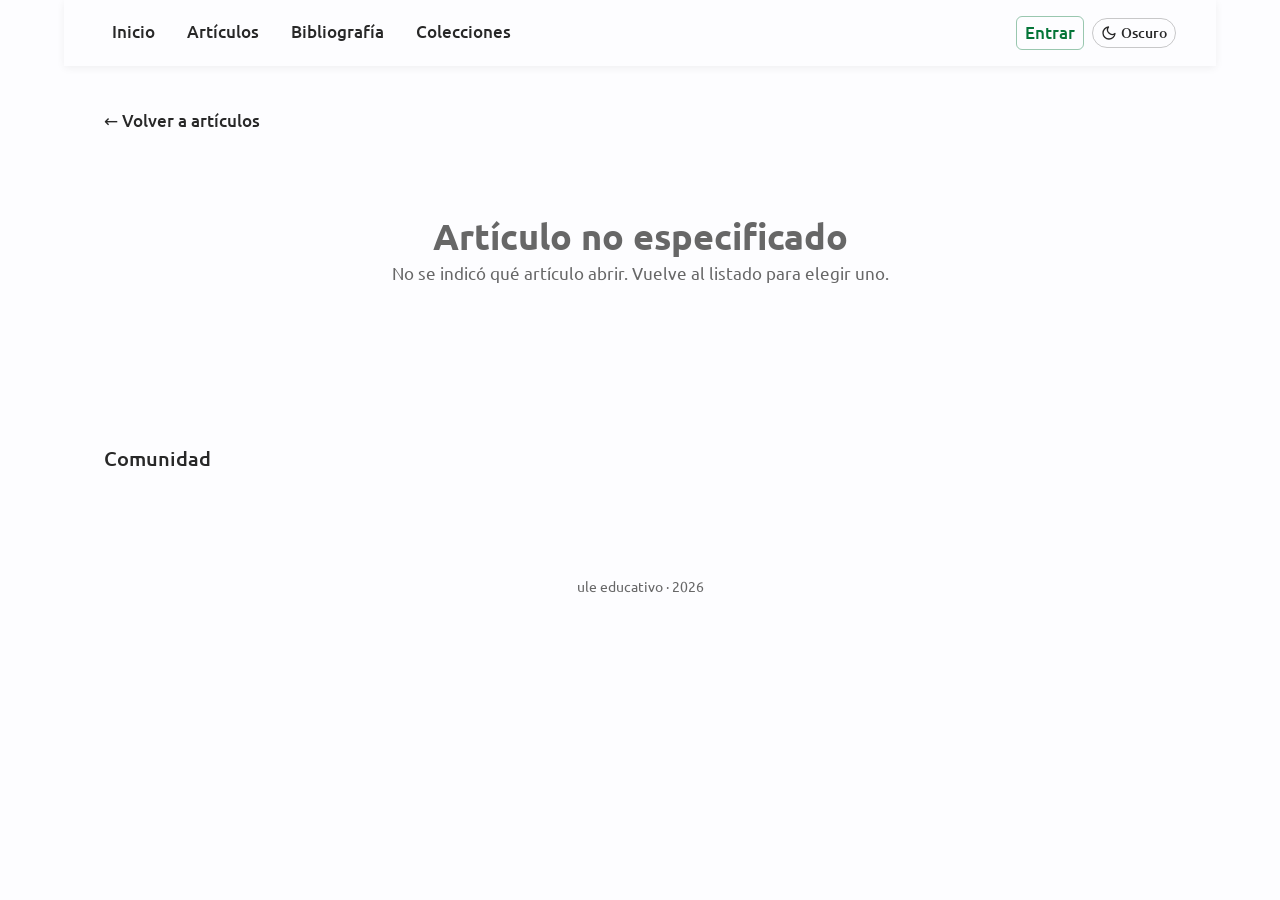
==== commit b0632916: "fix(articulo): remove visible script newline escape" ====
--- a/articulo.html
+++ b/articulo.html
@@ -49,7 +49,8 @@
     <p>ule educativo · 2026</p>
   </footer>
 
-  <auth-modal id="auth-modal"></auth-modal>\n<script src="js/main.js"></script><script src="js/ule-nav.js"></script><script src="js/api/client.js"></script><script src="js/api/auth.js"></script><script src="js/api/session.js"></script><script src="js/auth-modal.js"></script><script src="js/auth-ui.js"></script>
+  <auth-modal id="auth-modal"></auth-modal>
+  <script src="js/main.js"></script><script src="js/ule-nav.js"></script><script src="js/api/client.js"></script><script src="js/api/auth.js"></script><script src="js/api/session.js"></script><script src="js/auth-modal.js"></script><script src="js/auth-ui.js"></script>
   <script src="js/loader.js"></script>
   <script src="js/components.js"></script>
   <script src="js/ads.js"></script>
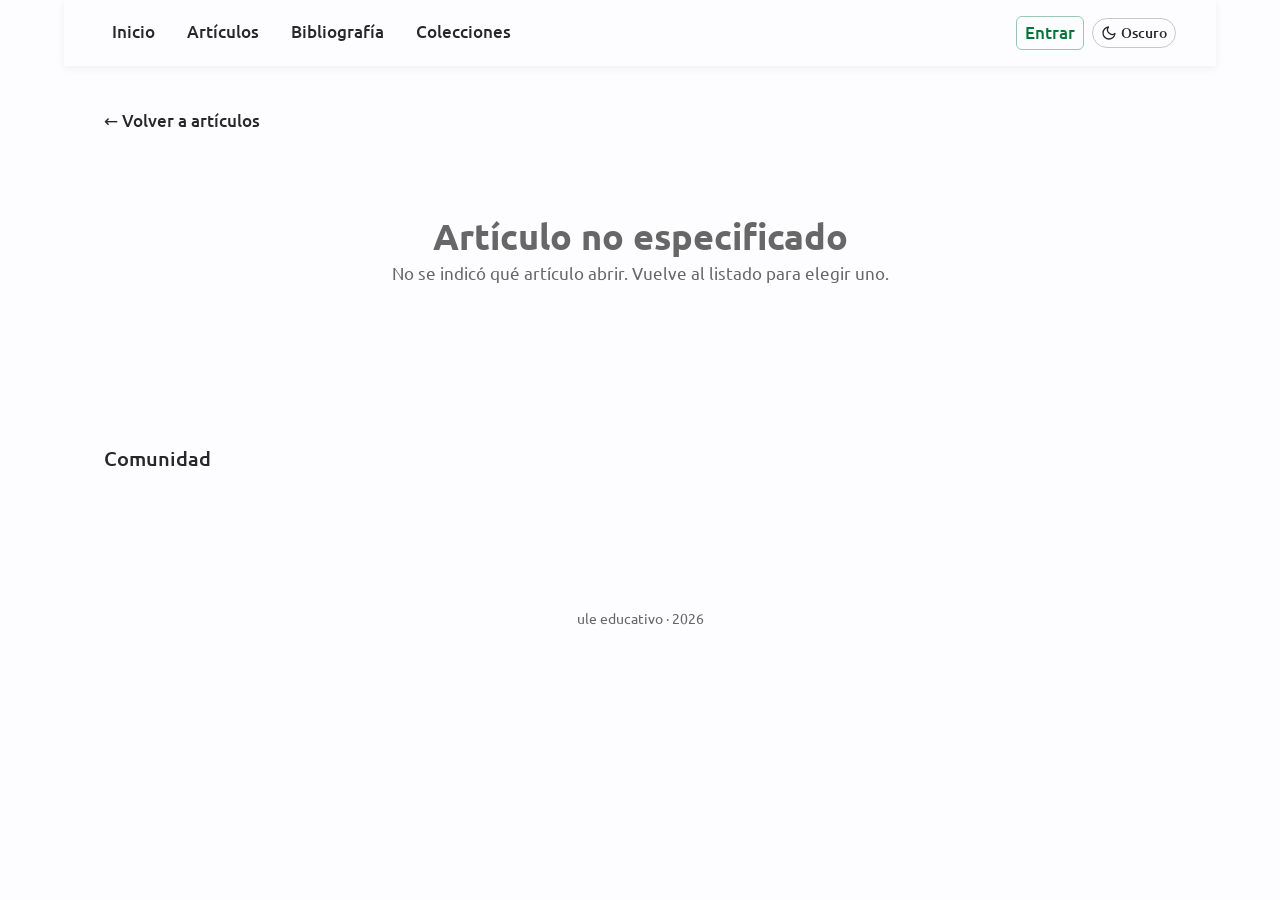
==== commit 803d0d0f: "Mostrar tres espacios de anuncios por página" ====
--- a/articulo.html
+++ b/articulo.html
@@ -41,7 +41,7 @@
 
     <section class="container section ad-section" aria-labelledby="anuncios-articulo">
       <h2 class="ad-section__title" id="anuncios-articulo">Comunidad</h2>
-      <div data-ad-slot></div>
+      <div class="ad-slots" data-ad-slots><div class="ad-slots" data-ad-slots><div data-ad-slot data-ad-horizontal="true"></div><div data-ad-slot data-ad-horizontal="true"></div><div data-ad-slot data-ad-horizontal="true"></div></div><div data-ad-slot data-ad-horizontal="true"></div><div data-ad-slot data-ad-horizontal="true"></div></div>
     </section>
   </main>
 
--- a/css/ads.css
+++ b/css/ads.css
@@ -1,36 +1,26 @@
-/* ==========================================================================
-   ads.css — Integración visual de anuncios
-   Complementa el estilo interno de <ad-card> (que vive en Shadow DOM).
-   Estas reglas solo controlan el espacio que el componente ocupa dentro
-   de la página — nunca el interior de la card.
-   ========================================================================== */
+[data-ad-slots] {
+  display: grid;
+  grid-template-columns: repeat(3, minmax(0, 1fr));
+  gap: var(--space-md);
+  align-items: start;
+}
 
-/* El slot nunca debe convertirse en una franja de ancho completo. */
 [data-ad-slot] {
   width: 100%;
   margin-block: var(--space-md);
 }
 
-/* Anuncio vertical: tamaño contenido, centrado y coherente con las cards. */
 [data-ad-slot] > ad-card {
   display: block;
   width: min(100%, 360px);
   margin-inline: auto;
 }
 
-/* En horizontal aprovechamos el ancho, pero conservamos un límite visual
-   para que la card no se sienta un banner publicitario de ancho completo. */
 [data-ad-slot][data-ad-horizontal="true"] > ad-card {
   width: min(100%, 640px);
   margin-inline: auto;
 }
 
-/* Nota: el propio <ad-card> ya es un contenedor de tamaño (container query
-   interna) y se repliega solo a layout vertical si el espacio real cae
-   por debajo de ~360px, sin importar el atributo "horizontal". Este ancho
-   máximo de aquí es solo una preferencia de composición de la página. */
-
-/* La sección que contiene anuncios debe respirar como cualquier otra sección. */
 .ad-section {
   margin-block: var(--space-xl);
   padding-block: var(--space-md);
@@ -50,7 +40,30 @@
   opacity: 0.75;
 }
 
-/* Si el slot queda oculto porque no hay anuncio, no conserva espacio. */
 [data-ad-slot][hidden] {
   display: none;
 }
+
+@media (max-width: 900px) {
+  [data-ad-slots] {
+    grid-template-columns: 1fr;
+  }
+
+  [data-ad-slot] > ad-card,
+  [data-ad-slot][data-ad-horizontal="true"] > ad-card {
+    width: min(100%, 640px);
+  }
+}
+
+
+[data-ad-slots] {
+  display:grid;
+  grid-template-columns:repeat(3,minmax(0,1fr));
+  gap:var(--space-md);
+  align-items:start;
+}
+@media (max-width:900px) {
+  [data-ad-slots] { grid-template-columns:1fr; }
+  [data-ad-slot] > ad-card,
+  [data-ad-slot][data-ad-horizontal="true"] > ad-card { width:min(100%,640px); }
+}
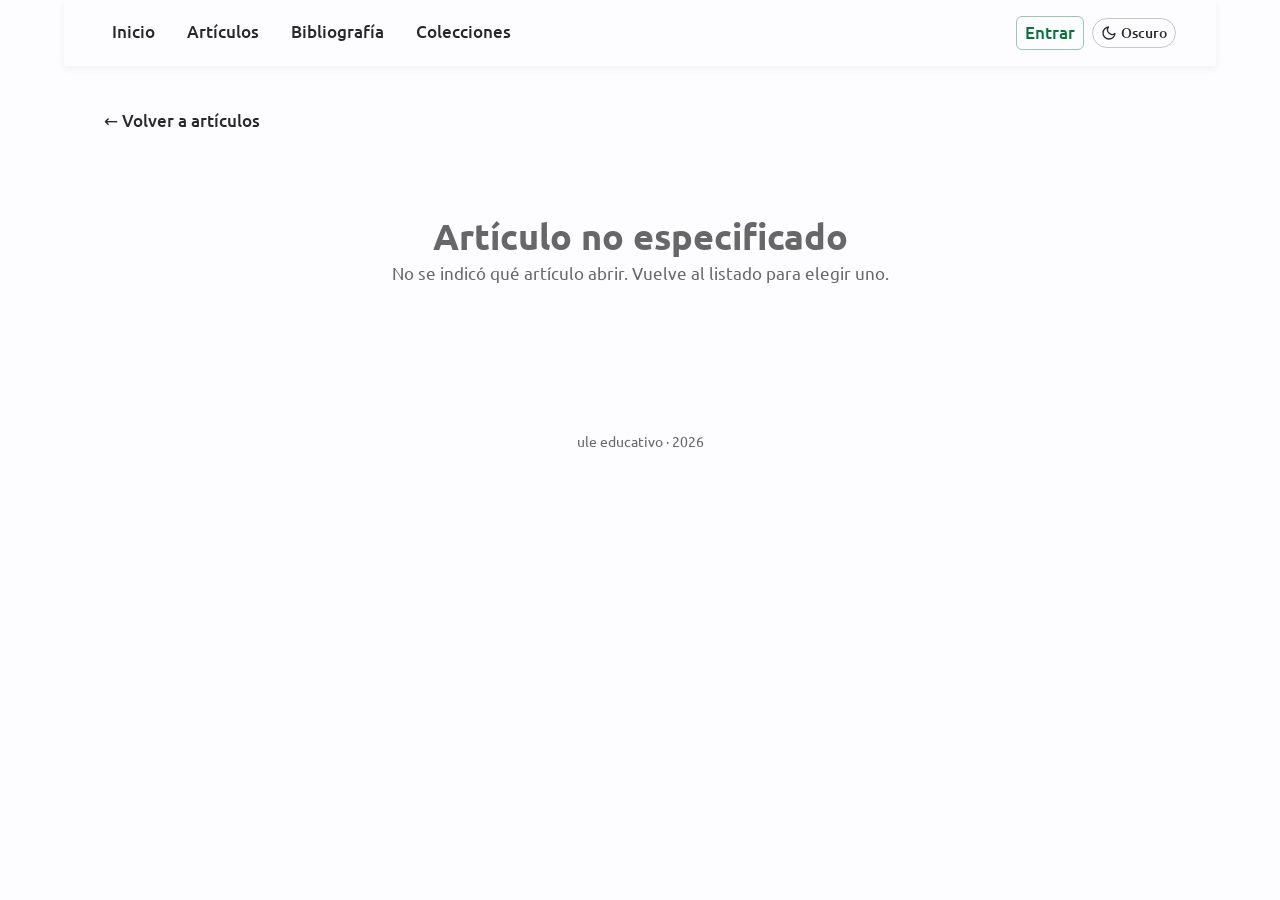
==== commit a7ecc335: "Corregir contenedor de tres anuncios" ====
--- a/articulo.html
+++ b/articulo.html
@@ -41,7 +41,7 @@
 
     <section class="container section ad-section" aria-labelledby="anuncios-articulo">
       <h2 class="ad-section__title" id="anuncios-articulo">Comunidad</h2>
-      <div class="ad-slots" data-ad-slots><div class="ad-slots" data-ad-slots><div data-ad-slot data-ad-horizontal="true"></div><div data-ad-slot data-ad-horizontal="true"></div><div data-ad-slot data-ad-horizontal="true"></div></div><div data-ad-slot data-ad-horizontal="true"></div><div data-ad-slot data-ad-horizontal="true"></div></div>
+      <div class="ad-slots" data-ad-slots><div data-ad-slot data-ad-horizontal="true"></div><div data-ad-slot data-ad-horizontal="true"></div><div data-ad-slot data-ad-horizontal="true"></div></div><div data-ad-slot data-ad-horizontal="true"></div><div data-ad-slot data-ad-horizontal="true"></div></div>
     </section>
   </main>
 
--- a/css/ads.css
+++ b/css/ads.css
@@ -1,24 +1,25 @@
+/* ==========================================================================
+   ads.css — layout de la sección de anuncios
+   ========================================================================== */
+
 [data-ad-slots] {
   display: grid;
   grid-template-columns: repeat(3, minmax(0, 1fr));
-  gap: var(--space-md);
-  align-items: start;
+  gap: var(--space-lg);
+  align-items: stretch;
+  width: 100%;
 }
 
 [data-ad-slot] {
   width: 100%;
-  margin-block: var(--space-md);
+  min-width: 0;
 }
 
 [data-ad-slot] > ad-card {
   display: block;
-  width: min(100%, 360px);
-  margin-inline: auto;
-}
-
-[data-ad-slot][data-ad-horizontal="true"] > ad-card {
-  width: min(100%, 640px);
-  margin-inline: auto;
+  width: 100%;
+  max-width: none;
+  margin: 0;
 }
 
 .ad-section {
@@ -47,23 +48,12 @@
 @media (max-width: 900px) {
   [data-ad-slots] {
     grid-template-columns: 1fr;
+    gap: var(--space-lg);
   }
 
-  [data-ad-slot] > ad-card,
-  [data-ad-slot][data-ad-horizontal="true"] > ad-card {
-    width: min(100%, 640px);
+  [data-ad-slot] > ad-card {
+    width: 100%;
+    max-width: 640px;
+    margin-inline: auto;
   }
 }
-
-
-[data-ad-slots] {
-  display:grid;
-  grid-template-columns:repeat(3,minmax(0,1fr));
-  gap:var(--space-md);
-  align-items:start;
-}
-@media (max-width:900px) {
-  [data-ad-slots] { grid-template-columns:1fr; }
-  [data-ad-slot] > ad-card,
-  [data-ad-slot][data-ad-horizontal="true"] > ad-card { width:min(100%,640px); }
-}
